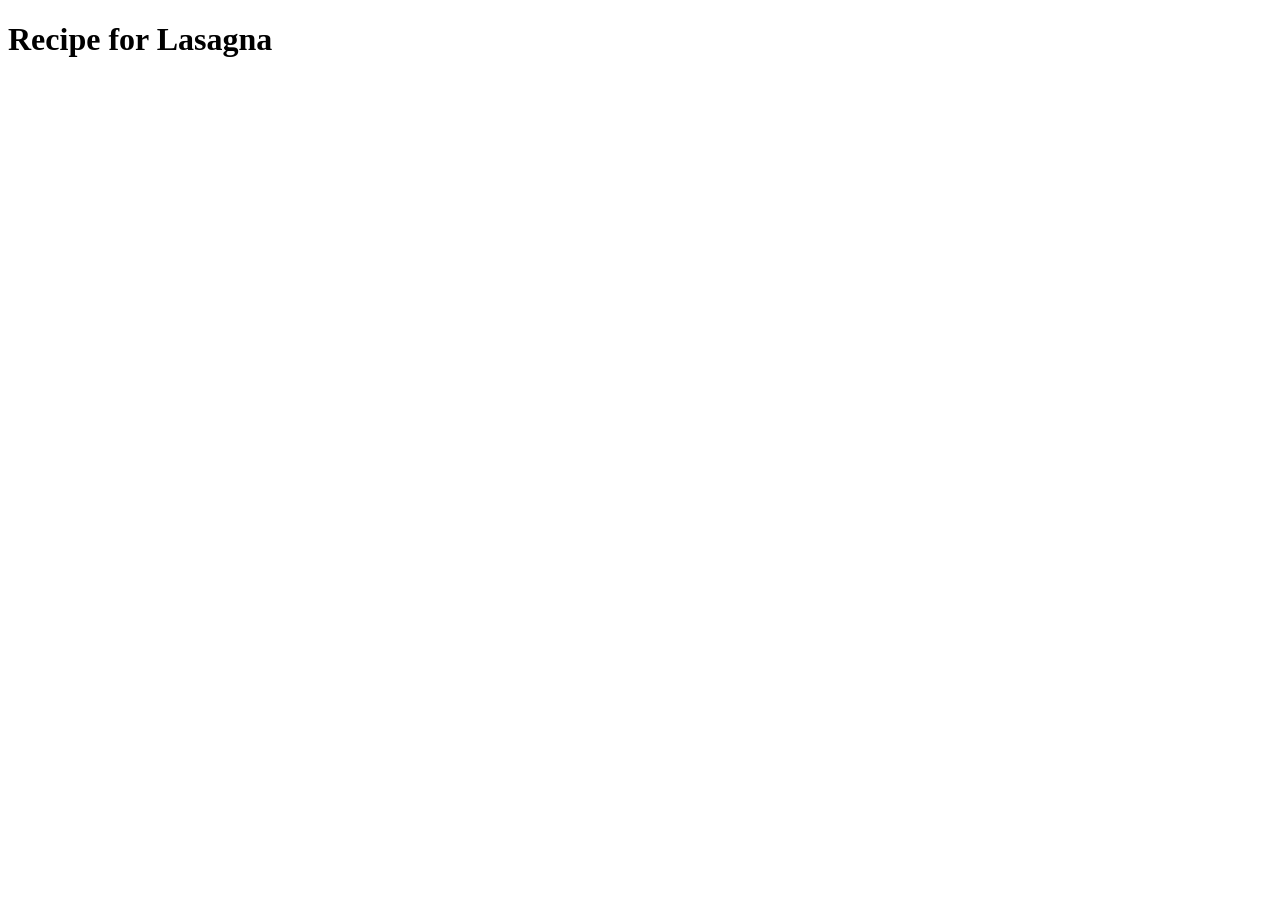
==== Recipes/lasagna.html @ 4753c862 "Added two new files Index and the lasagna page" ====
<!DOCTYPE html>
<html lang="en">
<head>
    <meta charset="UTF-8">
    <meta name="viewport" content="width=device-width, initial-scale=1.0">
    <title>Document</title>
</head>
<body>
    <h1>Recipe for Lasagna</h1>
    
</body>
</html>
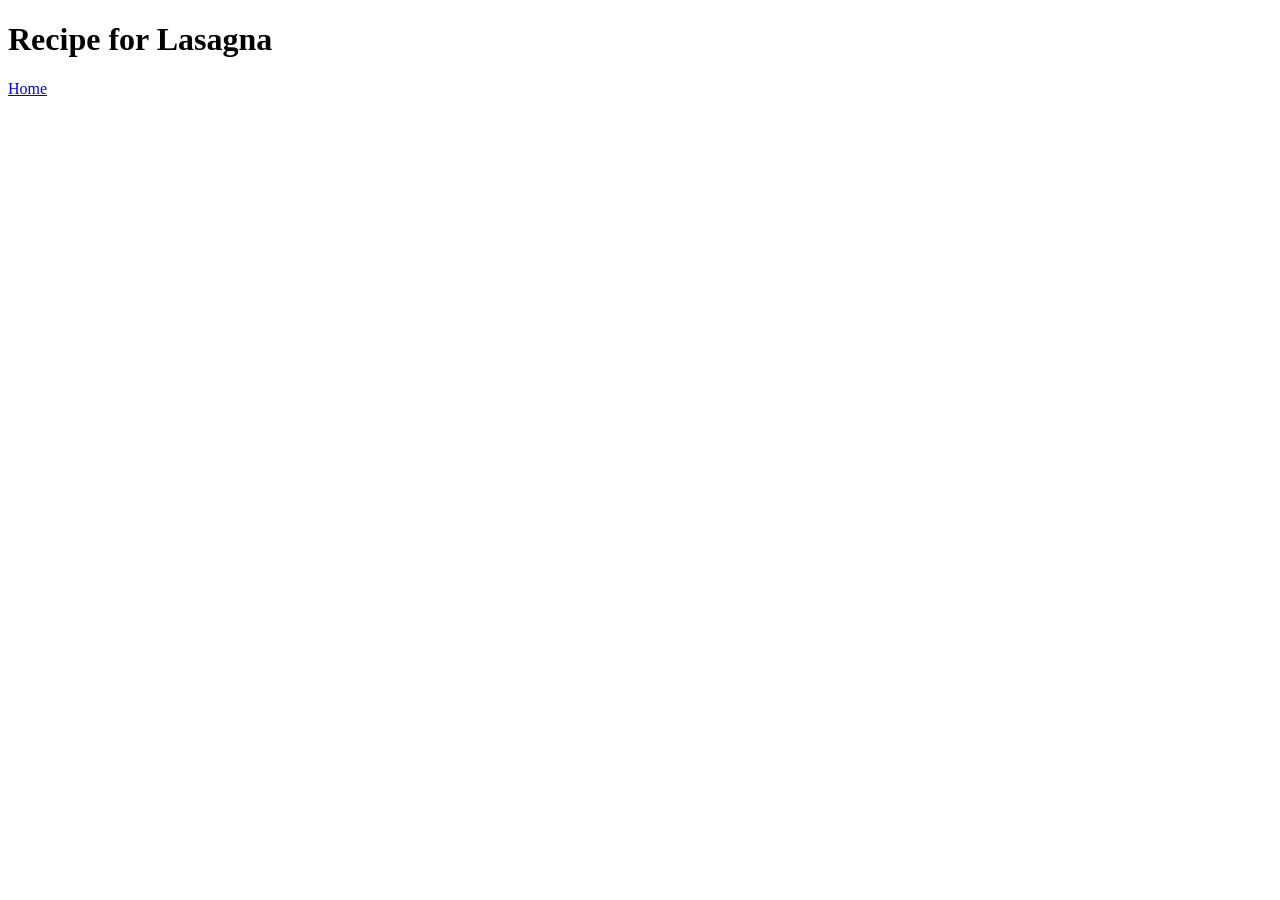
==== commit 700e97ae: "added pictures for each recipe" ====
--- a/Recipes/lasagna.html
+++ b/Recipes/lasagna.html
@@ -7,6 +7,6 @@
 </head>
 <body>
     <h1>Recipe for Lasagna</h1>
-    
+    <a href="../index.html">Home</a>
 </body>
 </html>
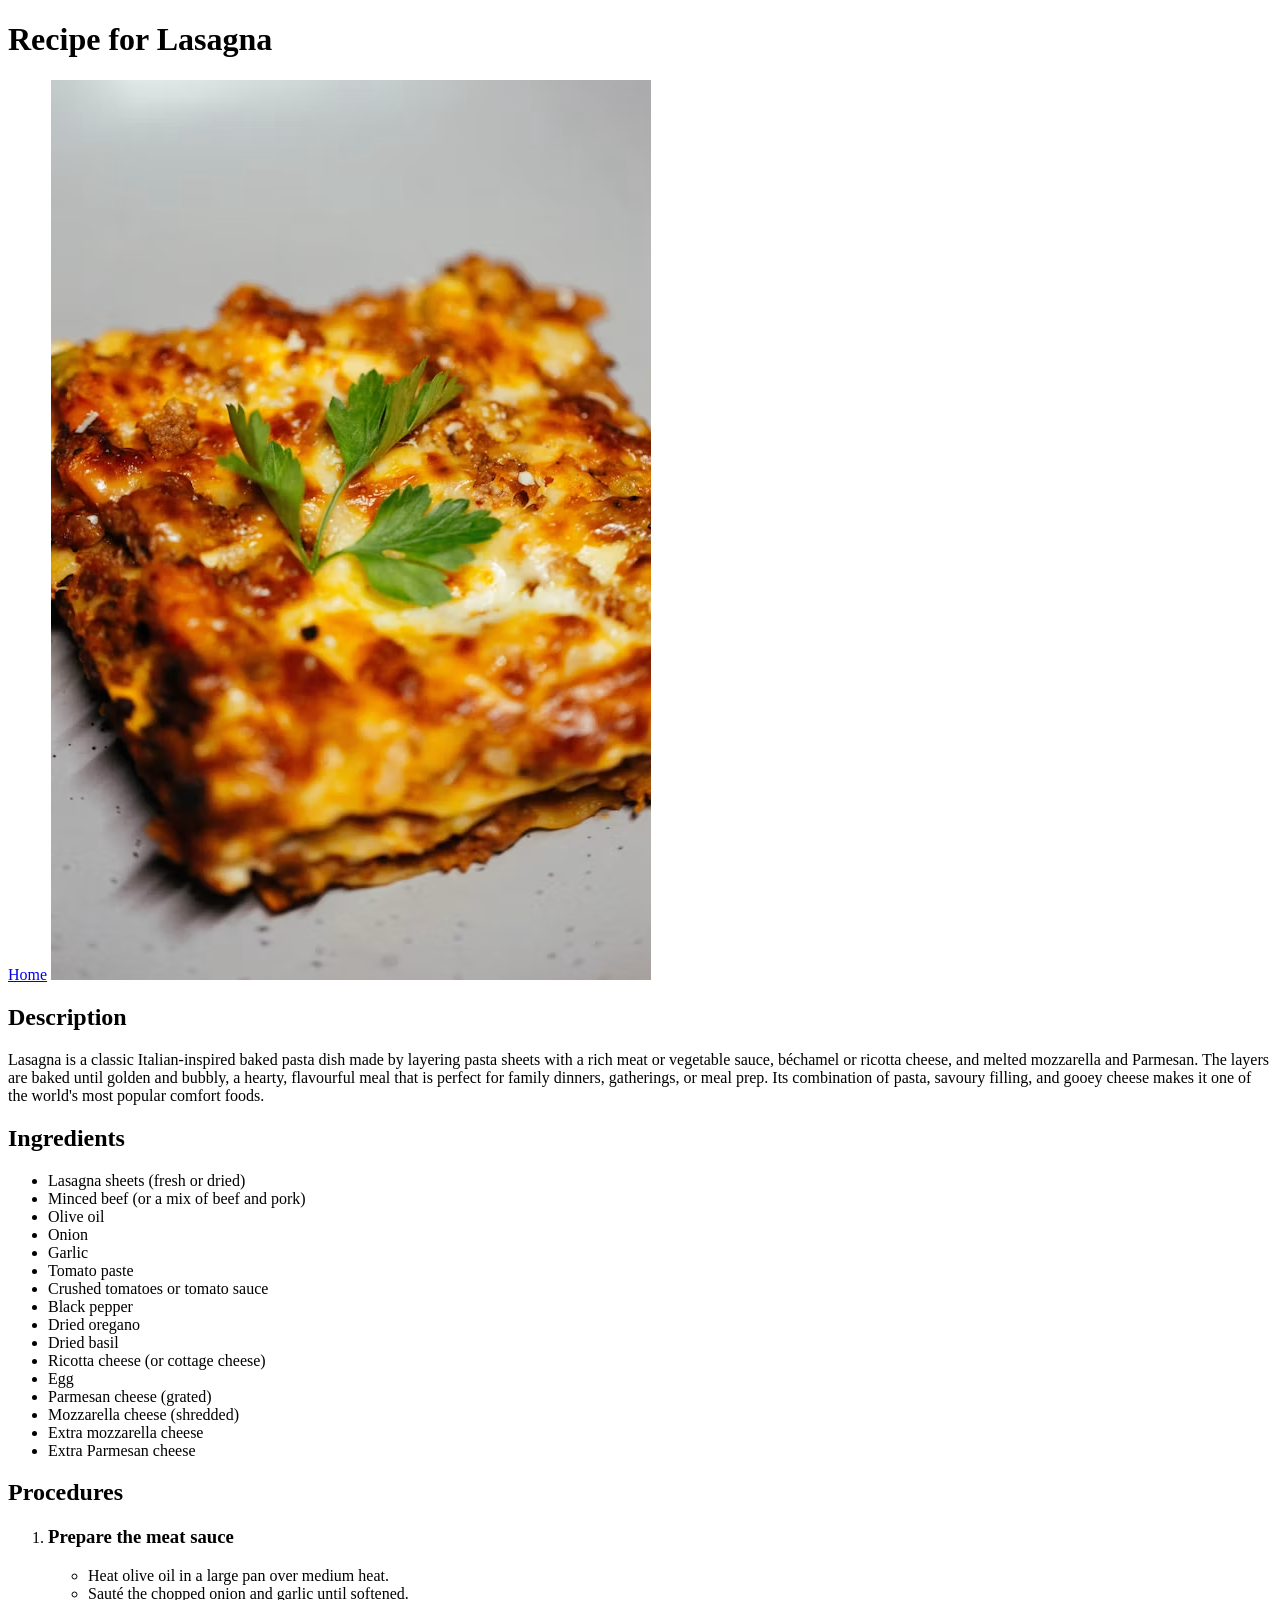
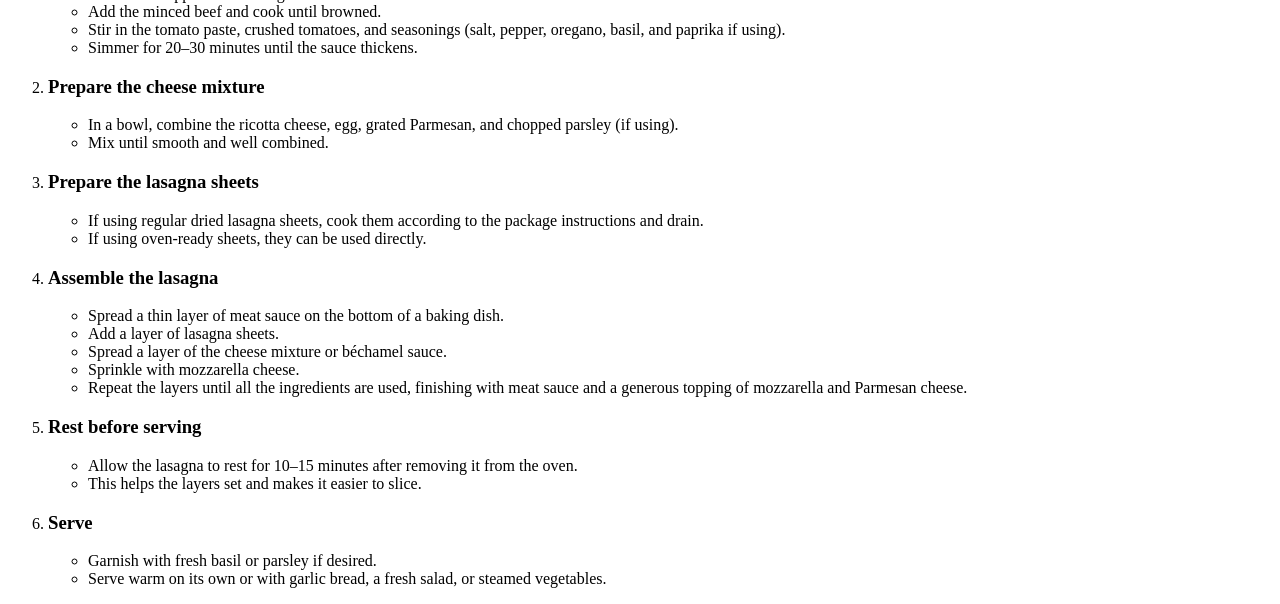
==== commit 0e9c695f: "Created the lasgna page containing description, ingredients, and procedures" ====
--- a/Recipes/lasagna.html
+++ b/Recipes/lasagna.html
@@ -8,5 +8,88 @@
 <body>
     <h1>Recipe for Lasagna</h1>
     <a href="../index.html">Home</a>
+    <img src="Recipes-Pics/lasagna.png" alt="lasagna"/>
+    <h2>Description</h2>
+    <p>
+        Lasagna is a classic Italian-inspired baked pasta dish made by layering pasta sheets with a rich meat or vegetable sauce, 
+        béchamel or ricotta cheese, and melted mozzarella and Parmesan. The layers are baked until golden and bubbly, 
+        a hearty, flavourful meal that is perfect for family dinners, gatherings, or meal prep. Its combination of 
+        pasta, savoury filling, and gooey cheese makes it one of the world's most popular comfort foods.
+    </p>
+
+    <h2>Ingredients</h2>
+    <ul>
+        <li>Lasagna sheets (fresh or dried)</li>
+        <li>Minced beef (or a mix of beef and pork)</li>
+        <li>Olive oil</li>
+        <li>Onion</li>
+        <li>Garlic</li>
+        <li>Tomato paste</li>
+        <li>Crushed tomatoes or tomato sauce</li>
+        <li>Black pepper</li>
+        <li>Dried oregano</li>
+        <li>Dried basil</li>
+        <li>Ricotta cheese (or cottage cheese)</li>
+        <li>Egg</li>
+        <li>Parmesan cheese (grated)</li>
+        <li>Mozzarella cheese (shredded)</li>
+        <li>Extra mozzarella cheese</li>
+        <li>Extra Parmesan cheese</li>
+    </ul>
+
+    <h2>Procedures</h2>
+    <ol>
+        <li>        
+            <h3>Prepare the meat sauce</h3>
+                <ul>
+                    <li>Heat olive oil in a large pan over medium heat.</li>
+                    <li>Sauté the chopped onion and garlic until softened.</li>
+                    <li>Add the minced beef and cook until browned.</li>
+                    <li>Stir in the tomato paste, crushed tomatoes, and seasonings (salt, pepper, oregano, basil, and paprika if using).</li>
+                    <li>Simmer for 20–30 minutes until the sauce thickens.</li>
+                </ul>
+                
+        </li>
+        <li>
+            <h3>Prepare the cheese mixture</h3>
+                <ul>
+                    <li>In a bowl, combine the ricotta cheese, egg, grated Parmesan, and chopped parsley (if using).</li>
+                    <li>Mix until smooth and well combined.</li>
+                </ul>
+        </li>
+        <li>
+            <h3>Prepare the lasagna sheets</h3>
+                <ul>
+                    <li>If using regular dried lasagna sheets, cook them according to the package instructions and drain.</li>
+                    <li>If using oven-ready sheets, they can be used directly.</li>
+                </ul>
+        </li>
+        <li>
+            <h3> Assemble the lasagna</h3>
+            <ul> 
+                <li>Spread a thin layer of meat sauce on the bottom of a baking dish.</li>
+                <li>Add a layer of lasagna sheets.</li>
+                <li>Spread a layer of the cheese mixture or béchamel sauce.</li>
+                <li>Sprinkle with mozzarella cheese.</li>
+                <li>Repeat the layers until all the ingredients are used, finishing with meat sauce and a generous topping of mozzarella and Parmesan cheese.</li>
+            </ul>
+           
+        </li>
+        <li>
+            <h3>Rest before serving</h3>
+            <ul>
+                <li>Allow the lasagna to rest for 10–15 minutes after removing it from the oven.</li>
+                <li>This helps the layers set and makes it easier to slice.</li>
+            </ul>
+        </li>
+        <li>
+            <h3>Serve</h3>
+            <ul>
+                <li>Garnish with fresh basil or parsley if desired.</li>
+                <li>Serve warm on its own or with garlic bread, a fresh salad, or steamed vegetables.</li>
+            </ul>
+
+        </li>
+    </ol>
 </body>
 </html>
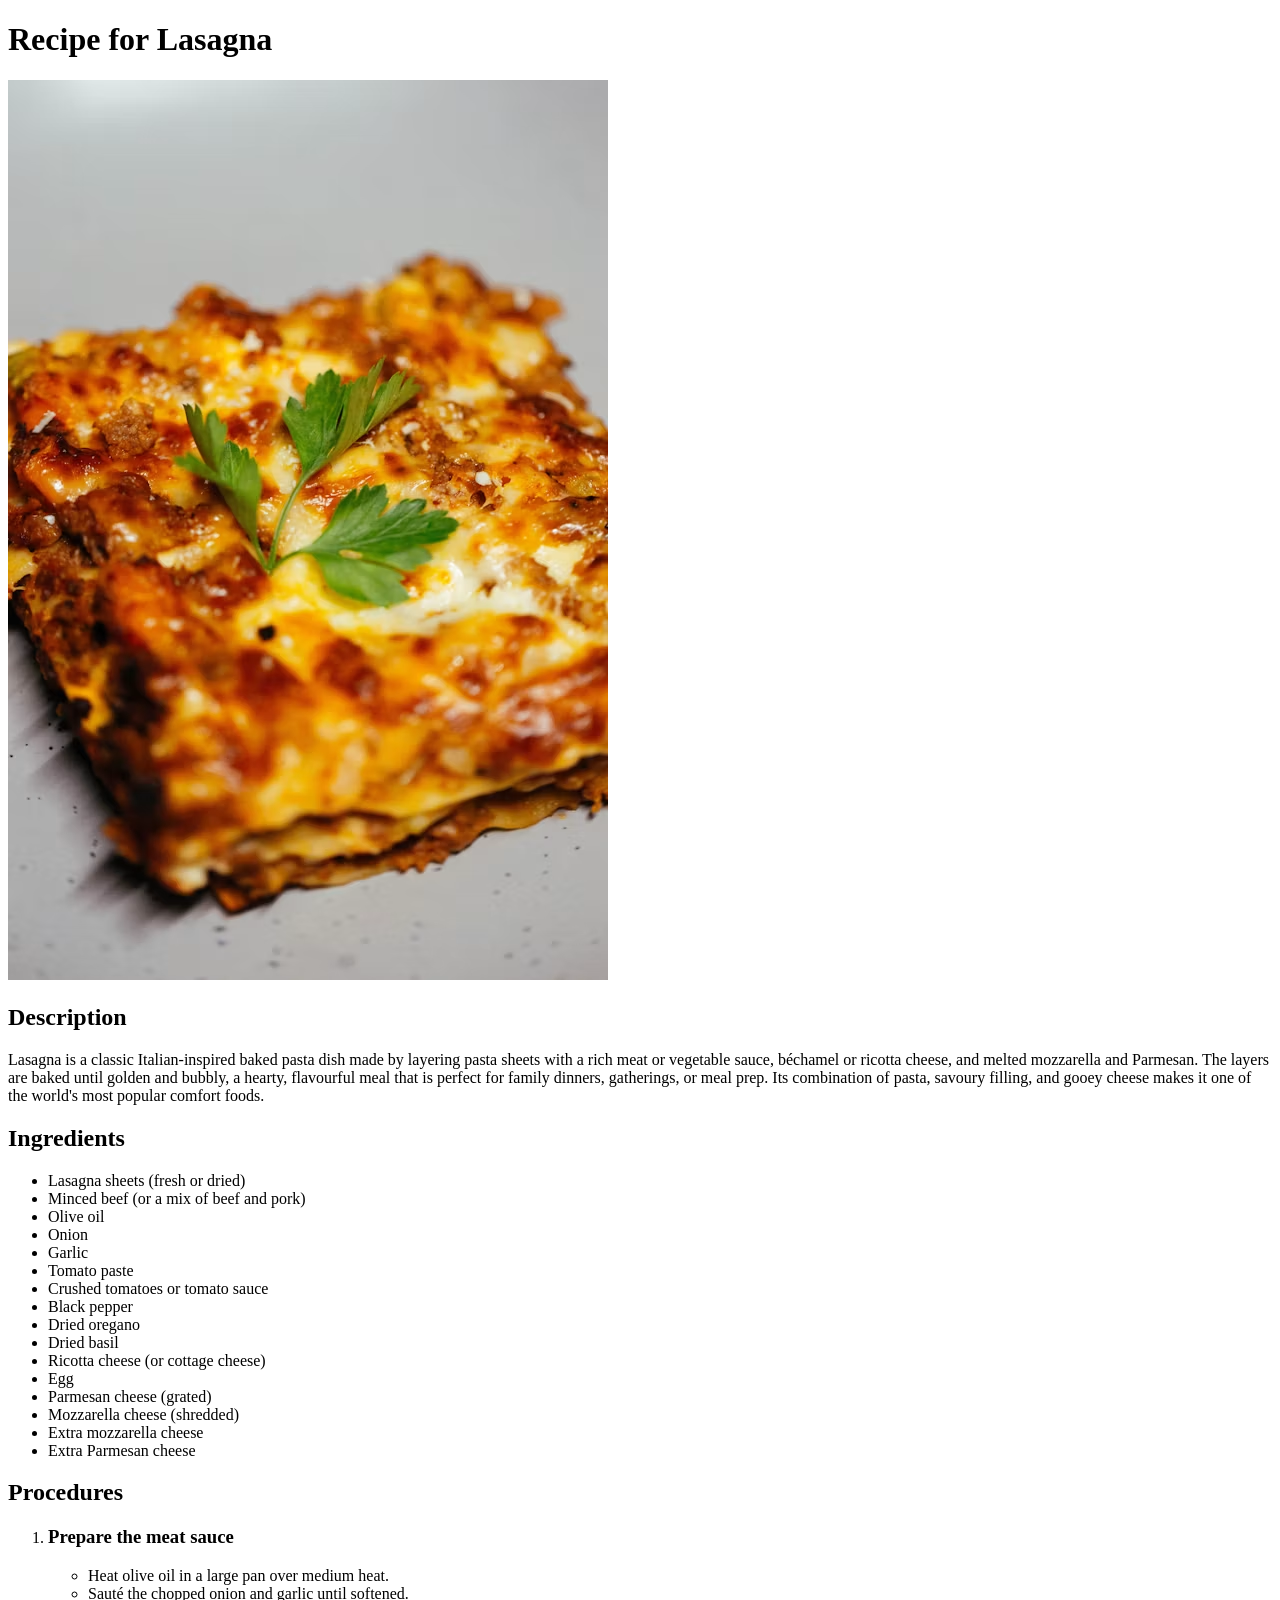
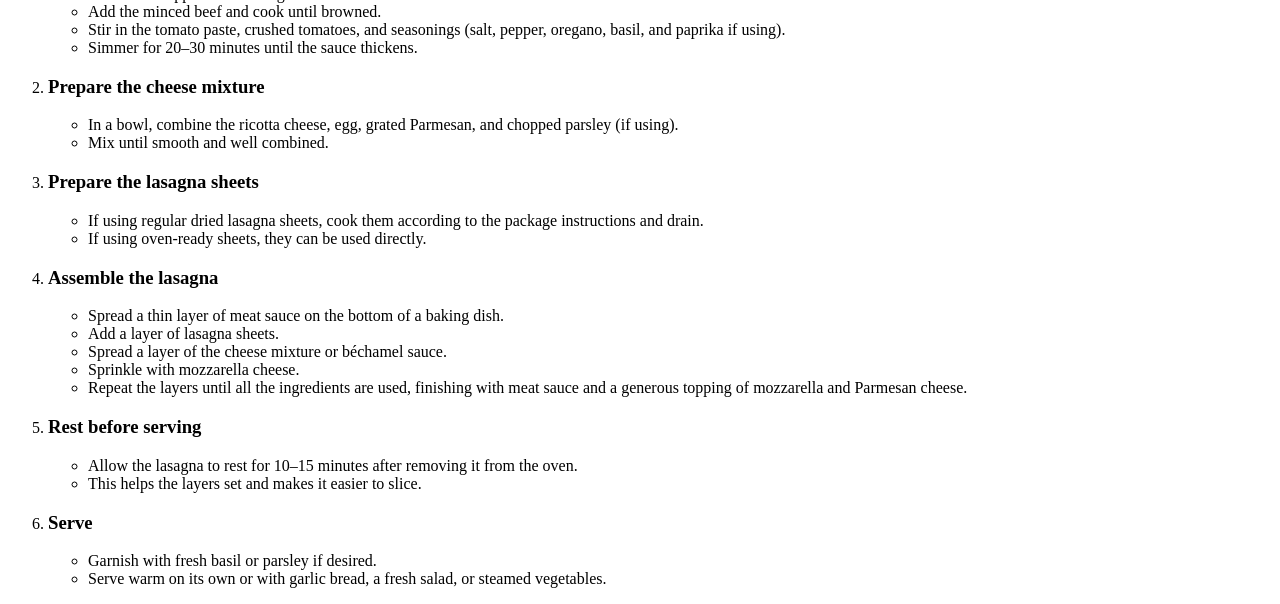
==== commit 3a2953c5: "Added a fried rice page" ====
--- a/Recipes/lasagna.html
+++ b/Recipes/lasagna.html
@@ -3,11 +3,11 @@
 <head>
     <meta charset="UTF-8">
     <meta name="viewport" content="width=device-width, initial-scale=1.0">
-    <title>Document</title>
+    <title>Lasagna Recipe</title>
 </head>
 <body>
+    
     <h1>Recipe for Lasagna</h1>
-    <a href="../index.html">Home</a>
     <img src="Recipes-Pics/lasagna.png" alt="lasagna"/>
     <h2>Description</h2>
     <p>
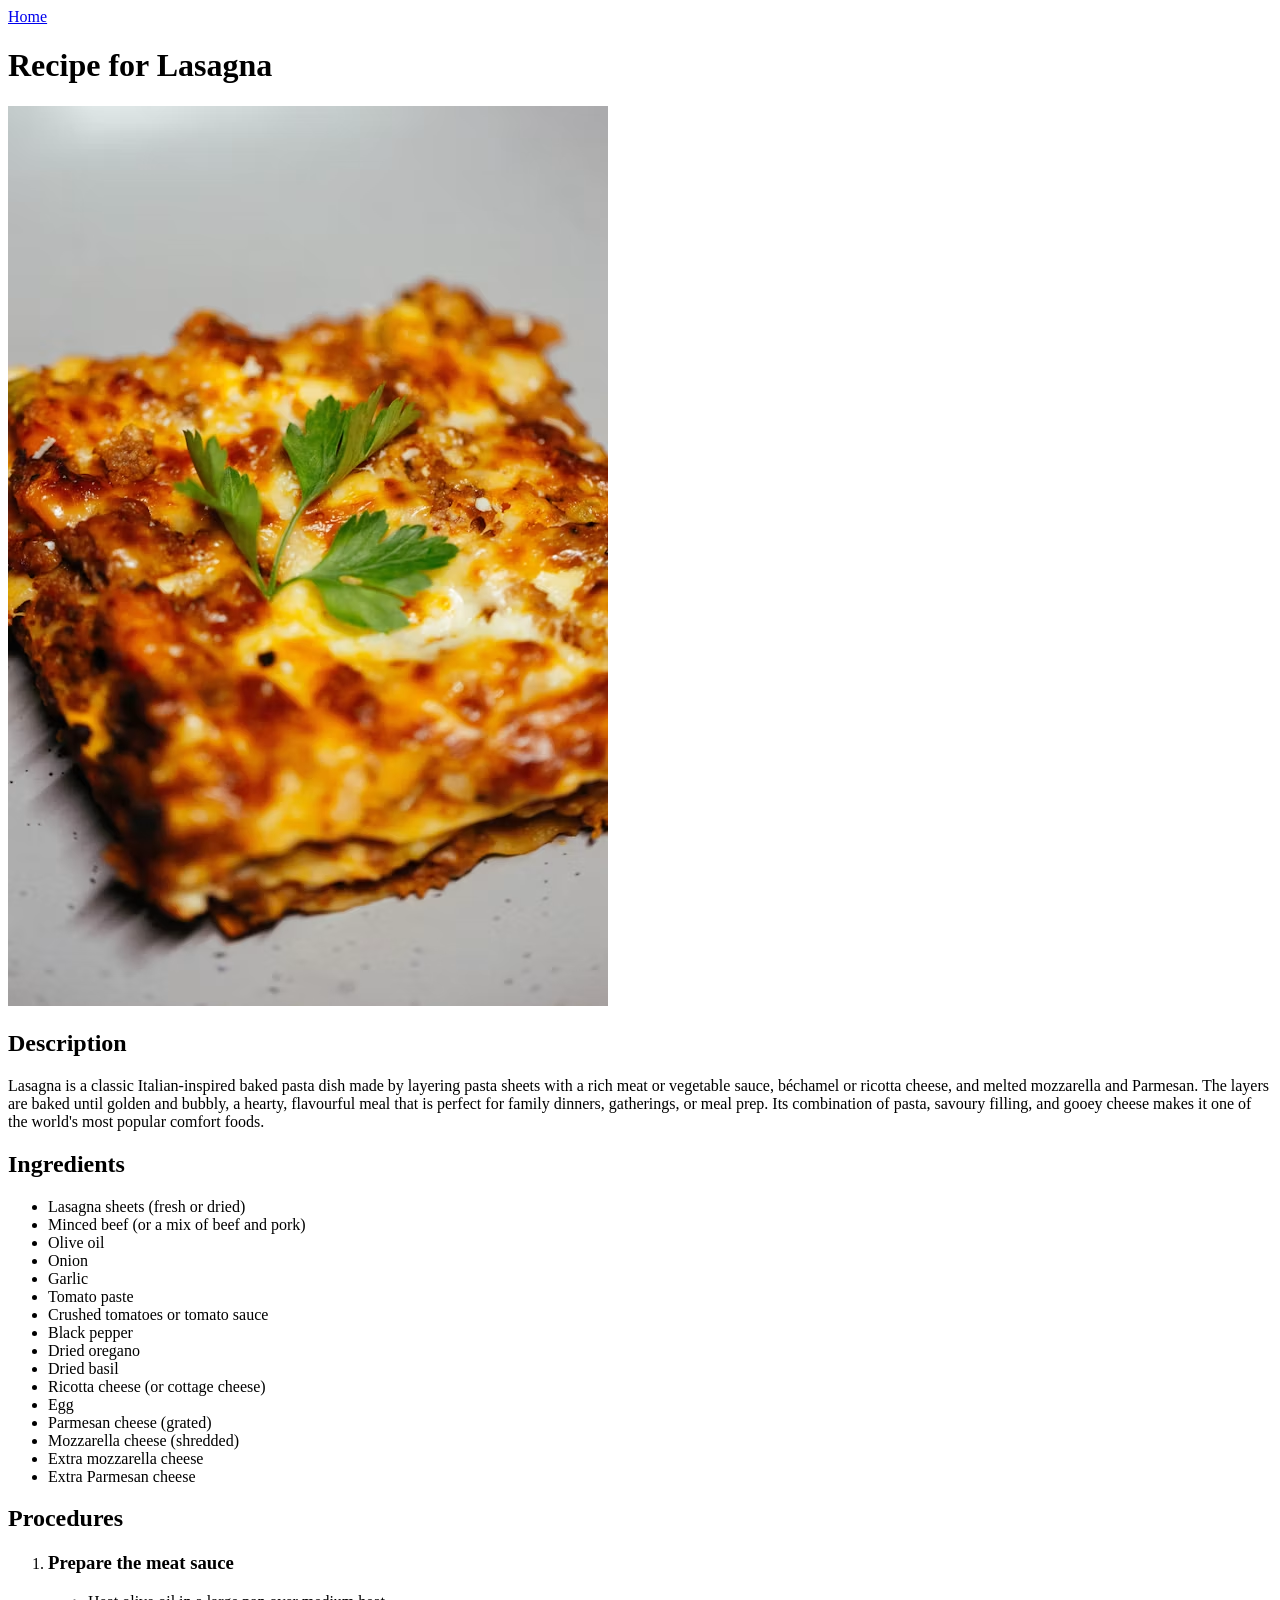
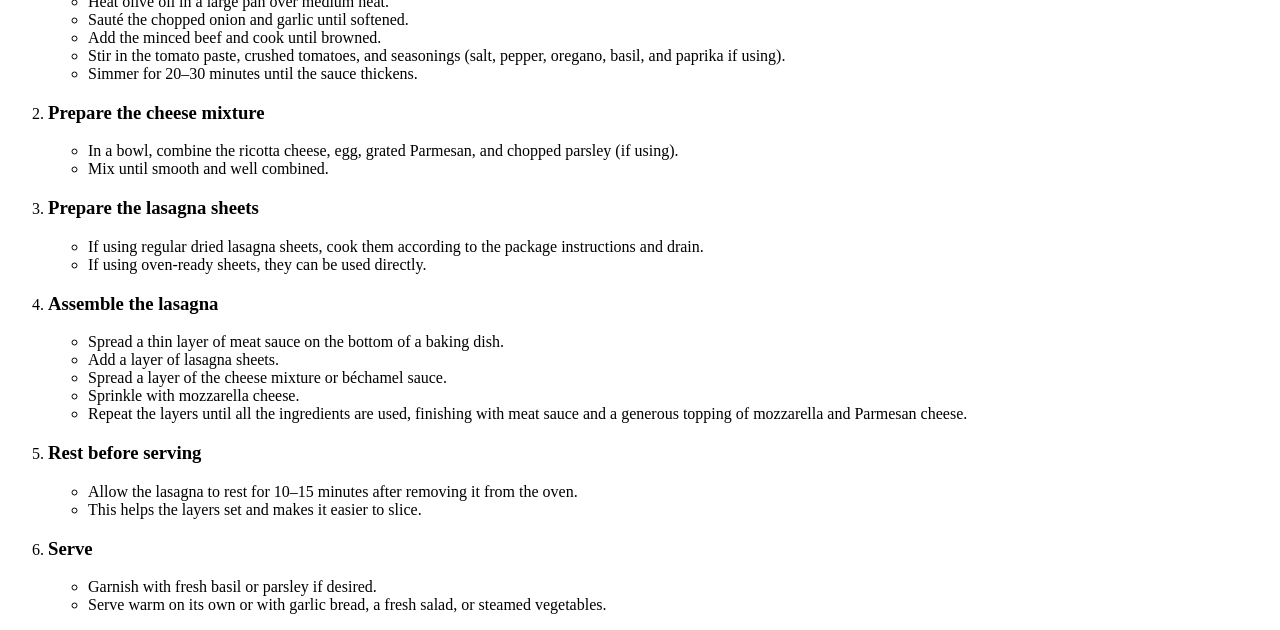
==== commit 3f64ee32: "Added the home page for the lasagna page and used lists to foramt the links on the index page" ====
--- a/Recipes/lasagna.html
+++ b/Recipes/lasagna.html
@@ -6,7 +6,7 @@
     <title>Lasagna Recipe</title>
 </head>
 <body>
-    
+    <a href="../index.html">Home</a>
     <h1>Recipe for Lasagna</h1>
     <img src="Recipes-Pics/lasagna.png" alt="lasagna"/>
     <h2>Description</h2>
